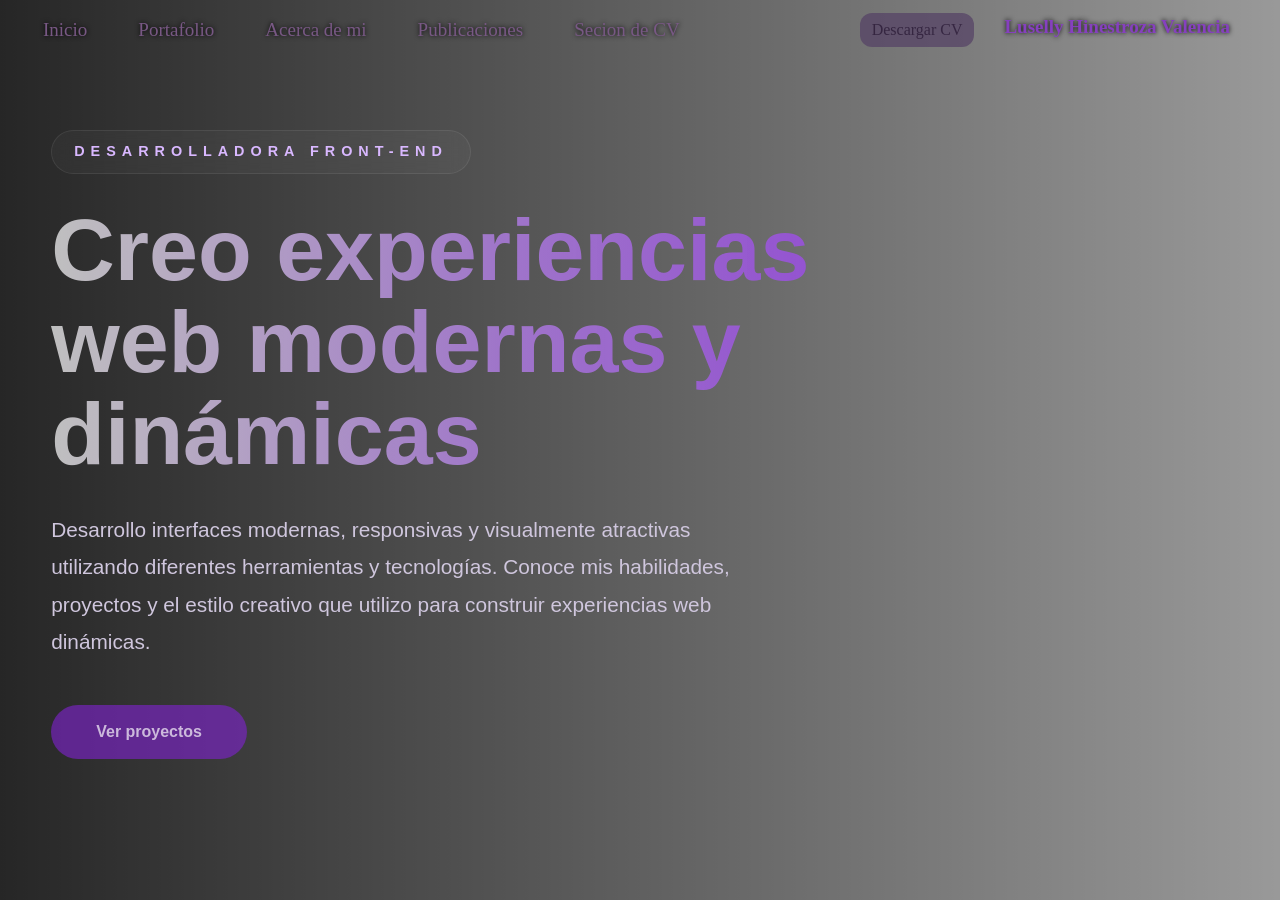
==== index.html @ 42be6f18 "actulizar" ====
<!DOCTYPE html>
<html lang="en">
    <head>
        <meta charset="UTF-8">
        <meta name="viewport" content="width=device-width, initial-scale=1.0">
        <link href="https://fonts.googleapis.com/css2?family=Fredoka:wght@700&display=swap" rel="stylesheet">
        <link rel="stylesheet" href="https://cdn.jsdelivr.net/npm/bootstrap@5.3.0/dist/css/bootstrap.min.css">
        <link rel="stylesheet" href="./CSS/navbar.css">
        <link rel="stylesheet" href="./CSS/styles.css">
        
        <title>Portafolio luselly</title>

    </head>
    <body>
    
        
        <div id="navbar-container"></div>


        <section class="inicioPrincipal">

            <!-- INFORMACION -->
            <div class="contenidoInicio">

                <span class="textoPequeno">
                    DESARROLLADORA FRONT-END
                </span>

                <h1 class="tituloPrincipal">
                    Creo experiencias web modernas y dinámicas
                </h1>

                <p class="descripcionPrincipal">
                    Desarrollo interfaces modernas, responsivas y visualmente
                    atractivas utilizando diferentes herramientas y tecnologías.
                    Conoce mis habilidades, proyectos y el estilo creativo que
                    utilizo para construir experiencias web dinámicas.
                </p>

                <!-- BOTONES -->
                <div class="botonesInicio">
                    <a href="./html/portafolio.html">   
                        <button class="botonProyecto">
                            Ver proyectos
                        </button>
                    </a>
                    
                </div>

            </div>

        </section>

        <script> 
            fetch("/html/navbar.html")
                .then(response => response.text())
                .then(data => {
                    document.getElementById("navbar-container").innerHTML = data;
                });
        </script>
        <script src="./JS/navbar.js"></script>
        <script src="app.js"></script>
       
        
    </body>
</html>
---- CSS/navbar.css ----
.areglosnav{
    display: flex;
    justify-content: space-between; 
    align-items: center;
    width: 100%; 
    padding: 30px; 
    height: 40px;
}


.menu{
    display: flex;
    gap: 25px;
  
}

@media  (min-width: 980px) and (max-width: 1117px){

    .menu{
        gap: 2px !important;
    }

    .menu  a{
        font-size: 17px !important;
        padding: 3px 9px 3px 9px !important;
    }

    .menu a:hover{
        padding: 3px 9px 3px 9px !important;
    }

    .menu img{
        width: 19px !important;  
    }

    .cvlogo{
        gap: 10px !important;
    }

    .nombre{
        font-size: 15px !important;
        margin: 0px 1px 0px 1px !important;
    }

    .nombre:hover{
       transform: scale(1.055) !important;
       cursor: pointer;
    }

    .btn-cv{
        padding: 3px 13px 2px 13px !important;
        font-size: 15px;
    }

}

@media  (min-width: 802px) and (max-width: 980px){

    .areglosnav{
        padding: 30px 0px 30px 10px !important; 
    }

    .menu{
        gap: 8px !important;
    }
    
    .menu  a{
        gap: 8px !important;
        font-size: 16px !important;
        padding: 2px 5px 2px 5px !important;
    }

    .menu a:hover{
        padding: 2px 5px 2px 5px !important;
    }

    .menu img{
       display: none;  
    }

    .cvlogo{
        gap: 1px !important;
    }

    .nombre{
        font-size: 15px !important;
        margin: 3px 16px 0px 16px !important;
    }

    .nombre:hover{
       transform: scale(1.055) !important;
       cursor: pointer;
    }

    .btn-cv{
        padding: 3px 10px 2px 10px !important;
        font-size: 15px !important;
    }

}

@media  (min-width: 758px) and (max-width:  802px){

    .areglosnav{
        padding: 30px 0px 30px 10px !important; 
    }

    .menu{
        gap: 2px !important;
    }
    
    .menu  a{
        font-size: 14px !important;
        padding: 2px 9px 2px 9px !important;
    }

    .menu a:hover{
        padding: 2px 9px 2px 9px !important;
    }

    .menu img{
       display: none;  
    }

    .cvlogo{
        gap: 1px !important;
    }

    .nombre{
        font-size: 13px !important;
        margin: 3px 16px 0px 16px !important;
    }

    .nombre:hover{
       transform: scale(1.055) !important;
       cursor: pointer;
    }

    .btn-cv{
        padding: 3px 10px 2px 10px !important;
        font-size: 13px !important;
    }

}


@media  (min-width: 657px) and (max-width:  758px){

    .areglosnav{
        padding: 30px 0px 30px 10px !important; 
    }

    .menu{
        gap: 2px !important;
    }
    
    .menu  a{
        font-size: 12px !important;
        padding: 2px 9px 2px 9px !important;
    }

    .menu a:hover{
        padding: 2px 9px 2px 9px !important;
    }

    .menu img{
       display: none;  
    }

    .cvlogo{
        gap: 1px !important;
    }

    .nombre{
        font-size: 12px !important;
        margin: 3px 16px 0px 16px !important;
    }

    .nombre:hover{
       transform: scale(1.055) !important;
       cursor: pointer;
    }

    .btn-cv{
        padding: 3px 10px 2px 10px !important;
        font-size: 12px !important;
    }

}

/*menu amburguesa......................*/

@media  (min-width: 0px) and (max-width:  657px){
    .areglosnav{
        padding: 10px 0px 0px 10px !important; 
    }
    .menu-resP{
        display: flex !important;
        font-size: 35px !important;
        color: white !important;
        padding: 0px 10px 0px 10px !important;
        cursor: pointer;
        margin-top: 12px;
    }

    .menu-resP:hover{
        background-color: #23042d;
        padding: 0px 10px 0px 10px ;
        border-radius: 12px;
        display: flex !important;
        font-size: 35px !important;
        cursor: pointer;
    }
    .menu-resP.active{
        background-color: #23042d;
        box-shadow: 0 0 5px #eeeaea;
        padding: 0px 10px 0px 10px ;
        border-radius: 12px;
        display: flex !important;
        font-size: 35px !important;
        cursor: pointer;
    }

    .menu{
        display: none;
        flex-direction: column;
        position: absolute;
        top: 65px;
        width: 150px;
        border-radius: 10px;
        z-index: 1000;
    }

    .menu.active{
        display: flex;
        background-color: #23042d;
        box-shadow: 0 0 5px #eeeaea;
        padding: 10px;
        gap: 1px;
    }

    .menu a{
        font-size: 14px;
        padding: 2px;
    }
    .btn-cv{
        padding: 4px 15px 4px 15px !important;
        font-size: 18px !important;
        margin: 10px !important;
    }

    .nombre{
        display: none;
    }
}

.menu  a{
    text-decoration: none;
    display: flex;
    align-items: center; 
    gap: 6px;
    text-decoration: none;
    color: #785884;
    text-shadow: 0px 0px 5px #000000;
    font-size: 19px;
    font-family: "Antic Slab", serif; 
    position: relative;
    z-index: 1;
    background-color: #3c056d00;
     border: solid 0.1px #903dcf00;
    padding: 5px 12px 5px 12px;
    border-radius: 12px;
}


.menu a:hover{
    border: solid 0.1px #903dcf;
    background-color: #240f36;
    box-shadow: 0px 0px 5px #8d3dcf;
    color: #bd8de4;
    padding: 5px 12px 5px 12px;
    border-radius: 12px;
}

.menu-resP{
    display: none;
    font-size: 30px;
    cursor: pointer;
}
.menu img{
    display: none;
    width: 1.5rem;  
}
.nombre{
    color: #8640bf;
    text-shadow: 0px 0px 5px #000000;
    font-size: 19px;
    font-weight: bold;
    text-align: center;
    font-family: "Antic Slab", serif; 
    transition: all 0.3s;
    margin: 0px 20px 0px 0px;
}

.nombre:hover{
    transform: scale(1.1);
    cursor: pointer;
}

.cvlogo{
    display: flex;
    gap: 30px;
}

.cvlogo a{
    text-decoration: none;
}

.btn-cv{
    background-color: #544065; 
    opacity: 0.70;
    padding: 5px 12px 5px 12px;
    border-radius: 12px;
    color: rgb(26, 4, 43);
    font-family: "Antic Slab", serif; 
}

.btn-cv:hover{
    border: solid 0.1px #903dcf;
    background-color: #240f36;
    box-shadow: 0px 0px 5px #8d3dcf;
    color: #bd8de4;
}

/* MOSTRAR  MENU SEGUNDARIO*/
#menuFrame{
    position: absolute;

    top: 44px;
    left: 50%;

    transform:
        translateX(-50%)
        translateY(20px);

    /* CASI TODA LA PANTALLA */
    width: 99vw;

    /* ALTURA */
    height: 25%;

   
    
    border-radius: 8px;
    opacity: 0;
    visibility: hidden;

    pointer-events: none;

    transition: 0.35s ease;

    z-index: 99999;

    background: transparent;

    overflow: hidden;
}

/* MOSTRAR */
.contenedorPortafolio:hover #menuFrame{
    opacity: 1;

    visibility: visible;

    pointer-events: auto;

    transform:
        translateX(-50%)
        translateY(0);
}


/* RESPONSIVE */
@media(max-width:1100px){

   
/* MOSTRAR  MENU SEGUNDARIO*/
#menuFrame{
    position: absolute;

    top: 44px;
    left: 50%;

    transform:
        translateX(-50%)
        translateY(20px);

    /* CASI TODA LA PANTALLA */
    width: 99vw;

    /* ALTURA */
    height: 80%;

   
    
    border-radius: 8px;
    opacity: 0;
    visibility: hidden;

    pointer-events: none;

    transition: 0.35s ease;

    z-index: 99999;

    background: transparent;

    overflow: hidden;
}
}
---- CSS/styles.css ----
body{
    margin: 0;
    min-height: 100vh;

    background:
    linear-gradient(
        to right,
        rgba(0,0,0,.85),
        rgba(0,0,0,.4)
    ),
    url("https://i.postimg.cc/tgdcvjMG/Chat-GPT-Image-25-may-2026-07-30-12-p-m.png");

    background-size: cover;
    background-position: center;
    background-repeat: no-repeat;

    font-family: 'Poppins', sans-serif;

    overflow: hidden;
}

/* SECCION PRINCIPAL */
.inicioPrincipal{
    width: 100%;


    padding: 70px 4%;

    display: flex;
    align-items: center;

    position: relative;

    overflow: hidden;

   
}

/* EFECTO DE LUCES */

.inicioPrincipal::after{
    content: "";

    position: absolute;
    width: 400px;

    border-radius: 50%;

    filter: blur(90px);

    z-index: 1;

    animation: mover 10s infinite alternate ease-in-out;
}

.inicioPrincipal::before{
    background: rgba(158, 71, 245, 0.25);

    top: -100px;
    left: -100px;
}

.inicioPrincipal::after{
    background: rgba(88, 28, 135, 0.35);

    bottom: -120px;
    right: -120px;

    animation-duration: 14s;
}

/* ANIMACION */
@keyframes mover{
    from{
        transform: translateY(0px) translateX(0px);
    }

    to{
        transform: translateY(40px) translateX(30px);
    }
}

/* CONTENIDO */
.contenidoInicio{
    width: 100%;
    max-width: 900px;

    position: relative;

    z-index: 2;

    animation: aparecer 1.2s ease;
}

/* TEXTO SUPERIOR */
.textoPequeno{
    padding: 10px 22px;

    border: 1px solid rgba(255,255,255,0.08);

    background: rgba(255,255,255,0.03);

    color: #d9b8ff;

    font-size: 0.9rem;
    font-weight: 700;

    letter-spacing: 6px;

    display: inline-block;

    margin-bottom: 30px;

    border-radius: 50px;

    backdrop-filter: blur(10px);
}

/* TITULO */
.tituloPrincipal{
    width: 100%;

    font-size: clamp(2.7rem, 7vw, 5.5rem);

    font-weight: 900;

    line-height: 1.05;

    color: white;

    margin-bottom: 30px;

    animation: subir 1s ease;

  
}

/* DEGRADADO EN TEXTO */
.tituloPrincipal{
    background: linear-gradient(
        90deg,
        #ffffffb3,
        #c084fcb3,
        #9233eac8
    );

    -webkit-background-clip: text;
    -webkit-text-fill-color: transparent;
    background-clip: text;
}

/* DESCRIPCION */
.descripcionPrincipal{
    width: 100%;
    max-width: 700px;

    color: #cfc6dd;

    font-size: clamp(1rem, 2vw, 1.3rem);

    line-height: 1.8;

    margin-bottom: 45px;

    animation: subir 1.3s ease;
}

/* BOTONES */
.botonesInicio{
    display: flex;
    flex-wrap: wrap;

    gap: 20px;

    animation: subir 1.6s ease;
}

/* BOTON */
.botonProyecto{
    padding: 15px 45px;

    border: none;

    border-radius: 60px;

    background: #7e22ce9e;
        


    color: rgba(255, 255, 255, 0.675);

    font-size: 1rem;
    font-weight: 700;

    cursor: pointer;

    transition: 0.4s ease;

}

/* HOVER */
.botonProyecto:hover{
    transform: translateY(-5px) scale(1.03);
    background: #1c0232f6;
    box-shadow:
        0 0 9px rgba(209, 175, 243, 0.693);
}

/* ANIMACIONES */
@keyframes aparecer{
    from{
        opacity: 0;
    }

    to{
        opacity: 1;
    }
}

@keyframes subir{
    from{
        opacity: 0;
        transform: translateY(40px);
    }

    to{
        opacity: 1;
        transform: translateY(0);
    }
}

/* RESPONSIVE */
@media (max-width: 768px){

    .inicioPrincipal{
        padding: 120px 7% 80px;
        text-align: center;
    }

    .contenidoInicio{
        display: flex;
        flex-direction: column;
        align-items: center;
    }

    .textoPequeno{
        letter-spacing: 4px;
        font-size: 0.8rem;
    }

    .descripcionPrincipal{
        text-align: center;
    }

    .botonesInicio{
        justify-content: center;
        width: 100%;
    }

    .botonProyecto{
        width: 100%;
        max-width: 320px;
    }
}

/* RESPONSIVE */
@media(max-width:950px){

    .inicioPrincipal{
        padding: 120px 8% 80px 8%;
    }

    .contenidoInicio{
        width: 100%;
    }

    .tituloPrincipal{
        width: 100%;

        font-size: 3.5rem;
    }

    .descripcionPrincipal{
        width: 100%;
    }

    .botonesInicio{
        flex-wrap: wrap;
    }

    
}
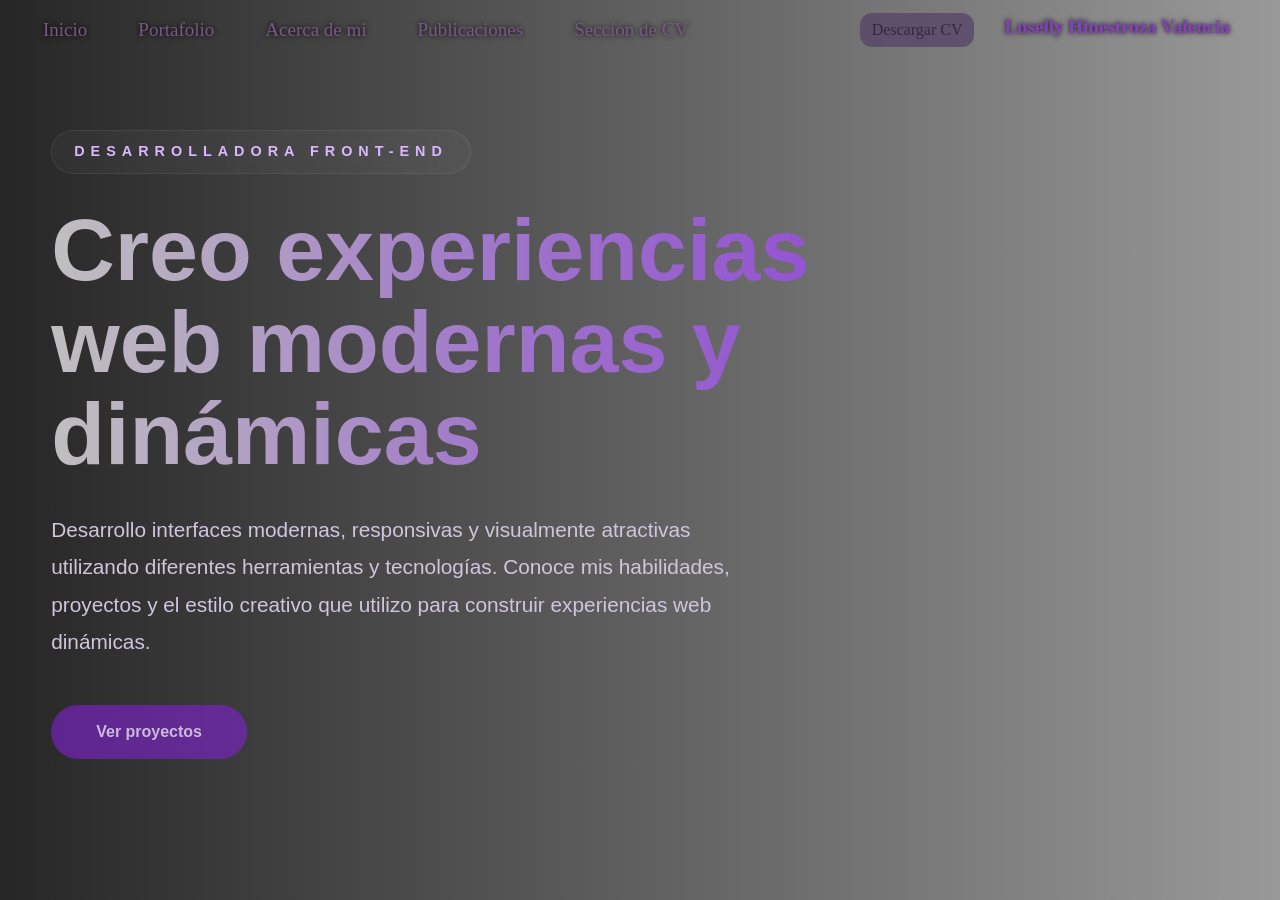
==== commit f7b69c32: "actualizar" ====
--- a/index.html
+++ b/index.html
@@ -7,7 +7,7 @@
         <link rel="stylesheet" href="https://cdn.jsdelivr.net/npm/bootstrap@5.3.0/dist/css/bootstrap.min.css">
         <link rel="stylesheet" href="./CSS/navbar.css">
         <link rel="stylesheet" href="./CSS/styles.css">
-        
+
         <title>Portafolio luselly</title>
 
     </head>
@@ -15,7 +15,7 @@
     
         
         <div id="navbar-container"></div>
-
+        
 
         <section class="inicioPrincipal">
 
@@ -51,16 +51,8 @@
 
         </section>
 
-        <script> 
-            fetch("/html/navbar.html")
-                .then(response => response.text())
-                .then(data => {
-                    document.getElementById("navbar-container").innerHTML = data;
-                });
-        </script>
-        <script src="./JS/navbar.js"></script>
+       
+       
         <script src="app.js"></script>
-       
-        
     </body>
 </html>
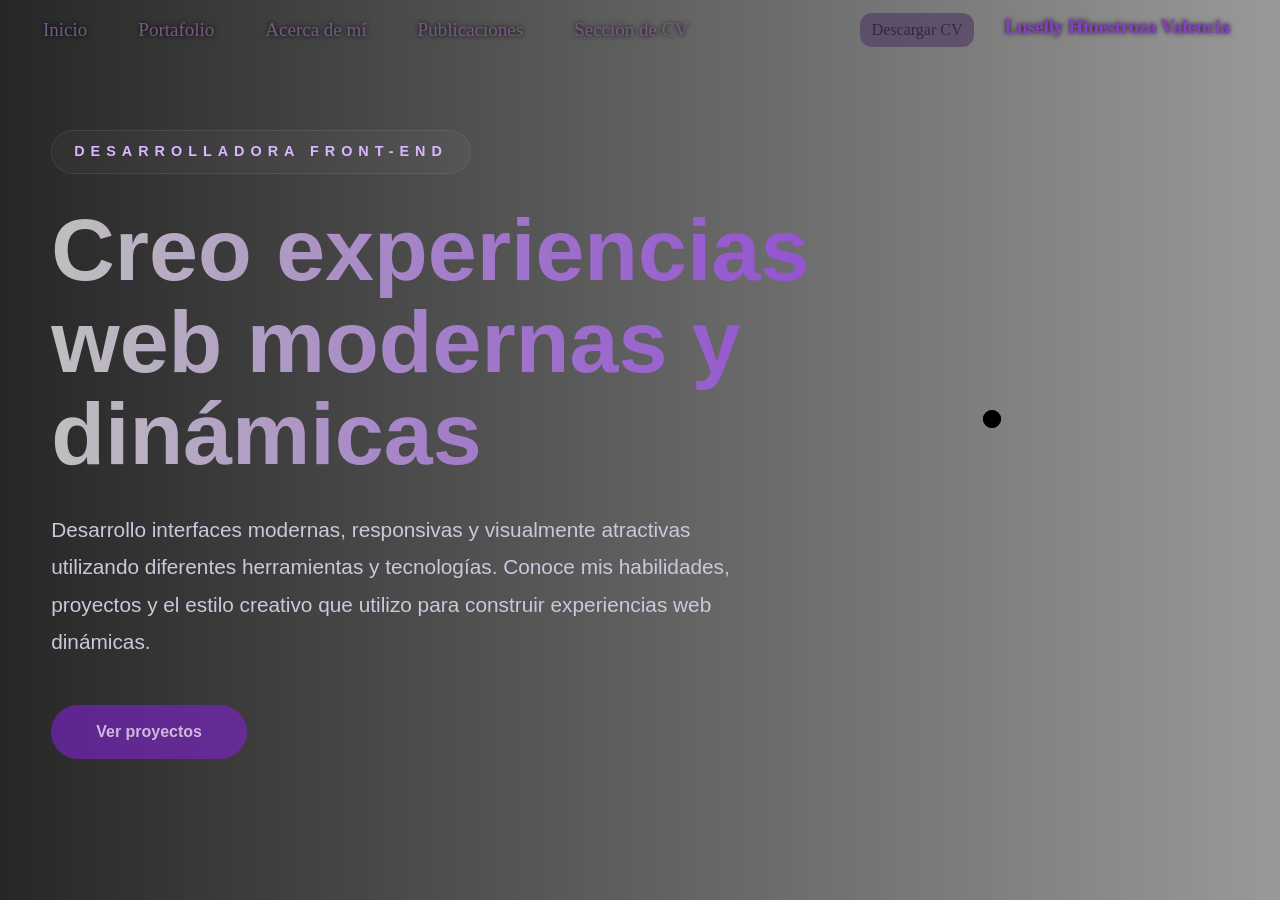
==== commit 431fff10: "actualizar" ====
--- a/index.html
+++ b/index.html
@@ -46,6 +46,13 @@
                     </a>
                     
                 </div>
+                <div  class="adminC">
+                    <a href="./admin/admin.html">
+                        <button></button>
+                    </a>
+                    
+                </div>
+                
 
             </div>
 
--- a/CSS/styles.css
+++ b/CSS/styles.css
@@ -206,87 +206,26 @@
         0 0 9px rgba(209, 175, 243, 0.693);
 }
 
-/* ANIMACIONES */
-@keyframes aparecer{
-    from{
-        opacity: 0;
-    }
-
-    to{
-        opacity: 1;
-    }
-}
-
-@keyframes subir{
-    from{
-        opacity: 0;
-        transform: translateY(40px);
-    }
-
-    to{
-        opacity: 1;
-        transform: translateY(0);
-    }
-}
-
-/* RESPONSIVE */
-@media (max-width: 768px){
-
-    .inicioPrincipal{
-        padding: 120px 7% 80px;
-        text-align: center;
-    }
-
-    .contenidoInicio{
-        display: flex;
-        flex-direction: column;
-        align-items: center;
-    }
-
-    .textoPequeno{
-        letter-spacing: 4px;
-        font-size: 0.8rem;
-    }
-
-    .descripcionPrincipal{
-        text-align: center;
-    }
-
-    .botonesInicio{
-        justify-content: center;
-        width: 100%;
-    }
-
-    .botonProyecto{
-        width: 100%;
-        max-width: 320px;
-    }
-}
-
-/* RESPONSIVE */
-@media(max-width:950px){
-
-    .inicioPrincipal{
-        padding: 120px 8% 80px 8%;
-    }
-
-    .contenidoInicio{
-        width: 100%;
-    }
-
-    .tituloPrincipal{
-        width: 100%;
-
-        font-size: 3.5rem;
-    }
-
-    .descripcionPrincipal{
-        width: 100%;
-    }
-
-    .botonesInicio{
-        flex-wrap: wrap;
-    }
-
-    
+.adminC{
+    background-color: #000000;
+    width: 18px;
+    height: 18px;
+    border-radius: 20px;
+    position: fixed;      /* Lo deja encima de todo */
+    top: 46.50%;             /* Centro vertical */
+    left: 77.50%;            /* Centro horizontal */
+    transform: translate(-50%, -50%);
+    z-index: 9999;        /* Encima de los demás elementos */    
+    border: none;   
+}
+
+.adminC button{
+    width: 18px;
+    height: 18px;
+    border-radius: 20px;
+    position: fixed;      /* Lo deja encima de todo */
+    z-index: 9999;        /* Encima de los demás elementos */
+    background-color: #000000;
+    border: none;
+    cursor: default;
 }
